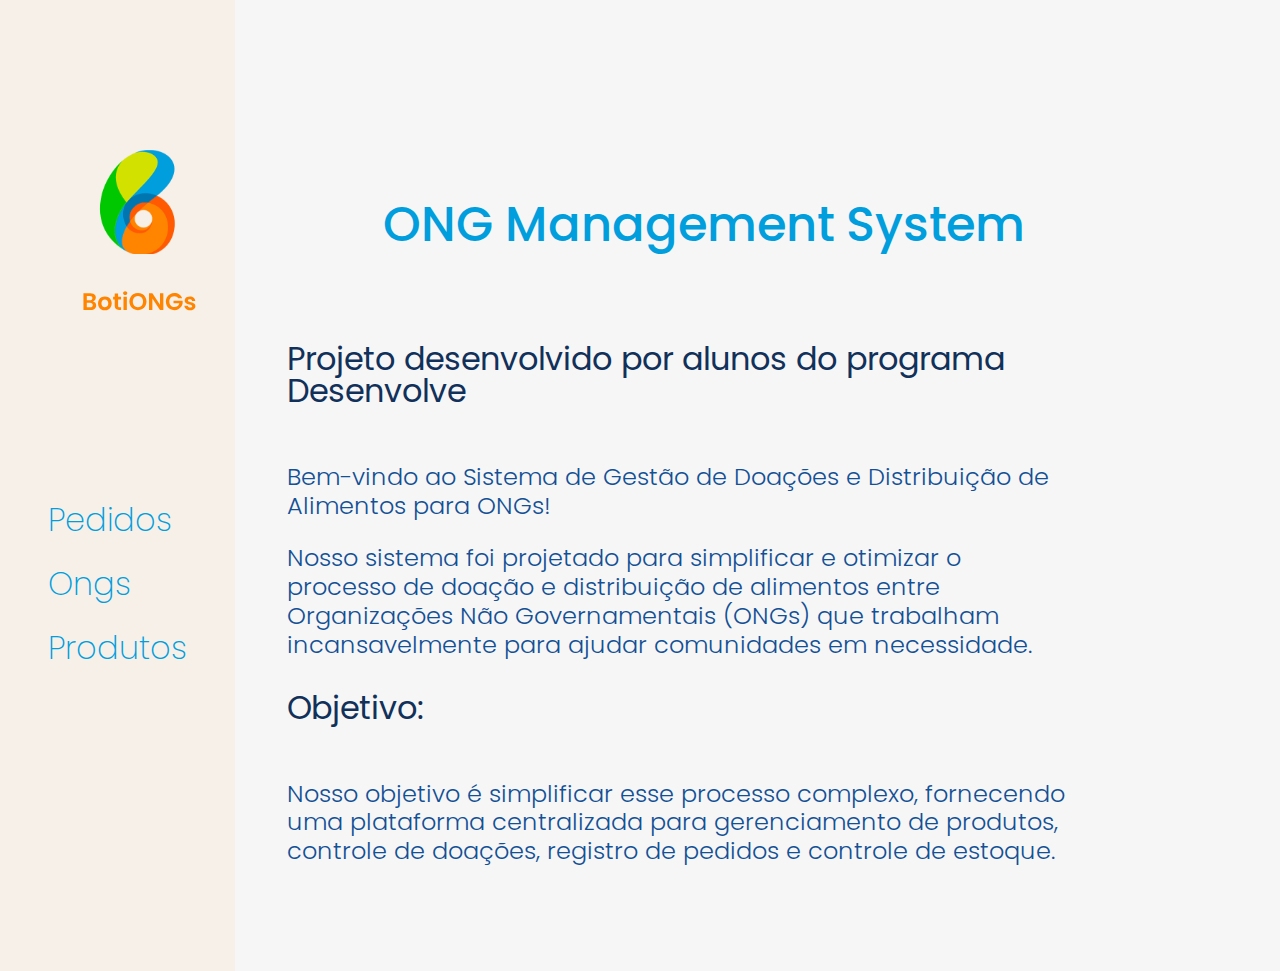
==== index.html @ 255d756d "pagina de index e de cadastro de produto" ====
<!DOCTYPE html>
<html lang="en">

<head>
    <meta charset="UTF-8">
    <meta name="viewport" content="width=device-width, initial-scale=1.0">
    <link rel="stylesheet" href="reset.css">
    <link rel="stylesheet" href="styles.css">
    <title>BotiOngs</title>
</head>

<body>
    <header class="cabecalho">

        <div class="container">
            <input type="checkbox" id="menu-index" class="container__botao">
            <label for="menu-index" class="opcoes__rotulo">
                <a href="index.html" class="lista-menu__link"><img src="img/logo.svg" alt="Logo BotiOngs"></a>
            </label>
            
            
        </div>
        <ul class="opcoes">
            <input type="checkbox" id="opcoes__pedidos" class="opcoes__botao__pedidos">
            <label for="opcoes__pedidos" class="opcoes__rotulo">
                <li class="opcoes__item__pedidos">Pedidos</li>
            </label>
            <ul class="lista-menu-pedidos">
                <li class="lista-menu__item">
                    <a href="#" class="lista-menu__link">Lista de pedidos</a>
                </li>

            </ul>

            <input type="checkbox" id="opcoes__ongs" class="opcoes__botao__ongs">
            <label for="opcoes__ongs" class="opcoes__rotulo">
                <li class="opcoes__item__ongs">Ongs</li>
            </label>
            <ul class="lista-menu-ongs">
                <li class="lista-menu__item">
                    <a href="#" class="lista-menu__link">Cadastro de ONGs</a>
                </li>
                <li class="lista-menu__item">
                    <a href="#" class="lista-menu__link">Lista de ONGs</a>
                </li>
                <li class="lista-menu__item">
                    <a href="#" class="lista-menu__link">Registro de doação</a>
                </li>
                <li class="lista-menu__item">
                    <a href="#" class="lista-menu__link">Estoque</a>
                </li>
            </ul>

            <input type="checkbox" id="opcoes__produtos" class="opcoes__botao__produtos">
            <label for="opcoes__produtos" class="opcoes__rotulo">
                <li class="opcoes__item__produtos">Produtos</li>
            </label>
            <ul class="lista-menu-produtos">
                <li class="lista-menu__item">
                    <a href="pages/cadastro-de-produtos.html" class="lista-menu__link">Cadastro de produtos</a>
                </li>
                <li class="lista-menu__item">
                    <a href="#" class="lista-menu__link">Produtos cadastrados</a>
                </li>
                <li class="lista-menu__item">
                    <a href="#" class="lista-menu__link">Registro de doação</a>
                </li>
                <li class="lista-menu__item">
                    <a href="#" class="lista-menu__link">Estoque</a>
                </li>
            </ul>

        </ul>


    </header>
    <section>
        <div class="container__texto-pag-principal">
            <h1 class="titulo__ong">ONG Management System</h1>
            <h3 class="subtitulo__ong">Projeto desenvolvido por alunos do programa Desenvolve</h3>
            <p class="texto__ong">Bem-vindo ao Sistema de Gestão de Doações e Distribuição de Alimentos para ONGs!</p>
            <p class="texto__ong">Nosso sistema foi projetado para simplificar 
                e otimizar o processo de doação e distribuição de alimentos entre 
                Organizações Não Governamentais (ONGs) 
                que trabalham incansavelmente para ajudar comunidades em necessidade.
            </p>
            <h4 class="subtitulo__ong">Objetivo:</h4>
            <p class="texto__ong">Nosso objetivo é simplificar esse processo complexo, fornecendo uma 
                plataforma centralizada para gerenciamento de produtos, 
                controle de doações, registro de pedidos e controle de estoque.
            </p>
        </div>
    </section>

</body>

</html>
---- styles.css ----
@import url('https://fonts.googleapis.com/css2?family=Poppins:ital,wght@0,100;0,200;0,300;0,400;0,500;0,600;0,700;0,800;0,900;1,100;1,200;1,300;1,400;1,500;1,600;1,700;1,800;1,900&display=swap');
@import url("styles/header.css");
@import url("styles/cadastro-de-produtos.css");

:root {
    --cor-azul-dark: #11315A;
    --cor-azul-dark-secondary: #135095;
    --cor-azul-primaria: #009EDD;
    --cor-laranja: #FF8400;
    --cor-laranja-opacity: rgb(255 132 0 / 5%);
    --cor-branco-extra-light: #F6FAFE;
    --cor-branco-light: #EDFAFF;
    --cor-verde-sucess: #00C800;
    --cor-amarelo-atencao: #EAE10B;
    --cor-vermelho-erro: #C92424;
    --cor-de-fundo: #F6F6F6;
    --cor-de-fundo-input: #F8F8F8;
    --cor-da-borda-input: #E0E0E0;
    --font-principal: 'Poppins';

}

body {
    background-color: var(--cor-de-fundo);
    font-family: var(--font-principal);
    font-size: 16px;
    font-weight: 400;
    display: flex;

}

.container__texto-pag-principal {
    display: flex;
    justify-content: center;
    flex-direction: column;
    width: 100%;
    margin: 10% 5%;
    
}

.titulo__ong {
    color: var(--cor-azul-primaria);
    font-size: 3em;
    font-weight: 500;
    padding: 0 2em;
    margin-top: 2em;
    margin-bottom: 1.3em;
}

.subtitulo__ong {
    color: var(--cor-azul-dark);
    font-size: 2em;
    font-weight: 400;
    margin: 1em 0;
    width: 80%;
}

.texto__ong {
    color: var(--cor-azul-dark-secondary);
    -webkit-margin-before: 1em;
    line-height: 1.2;
    font-size: 1.5em;
    font-weight: 300;
    padding-right: 25% ;
}
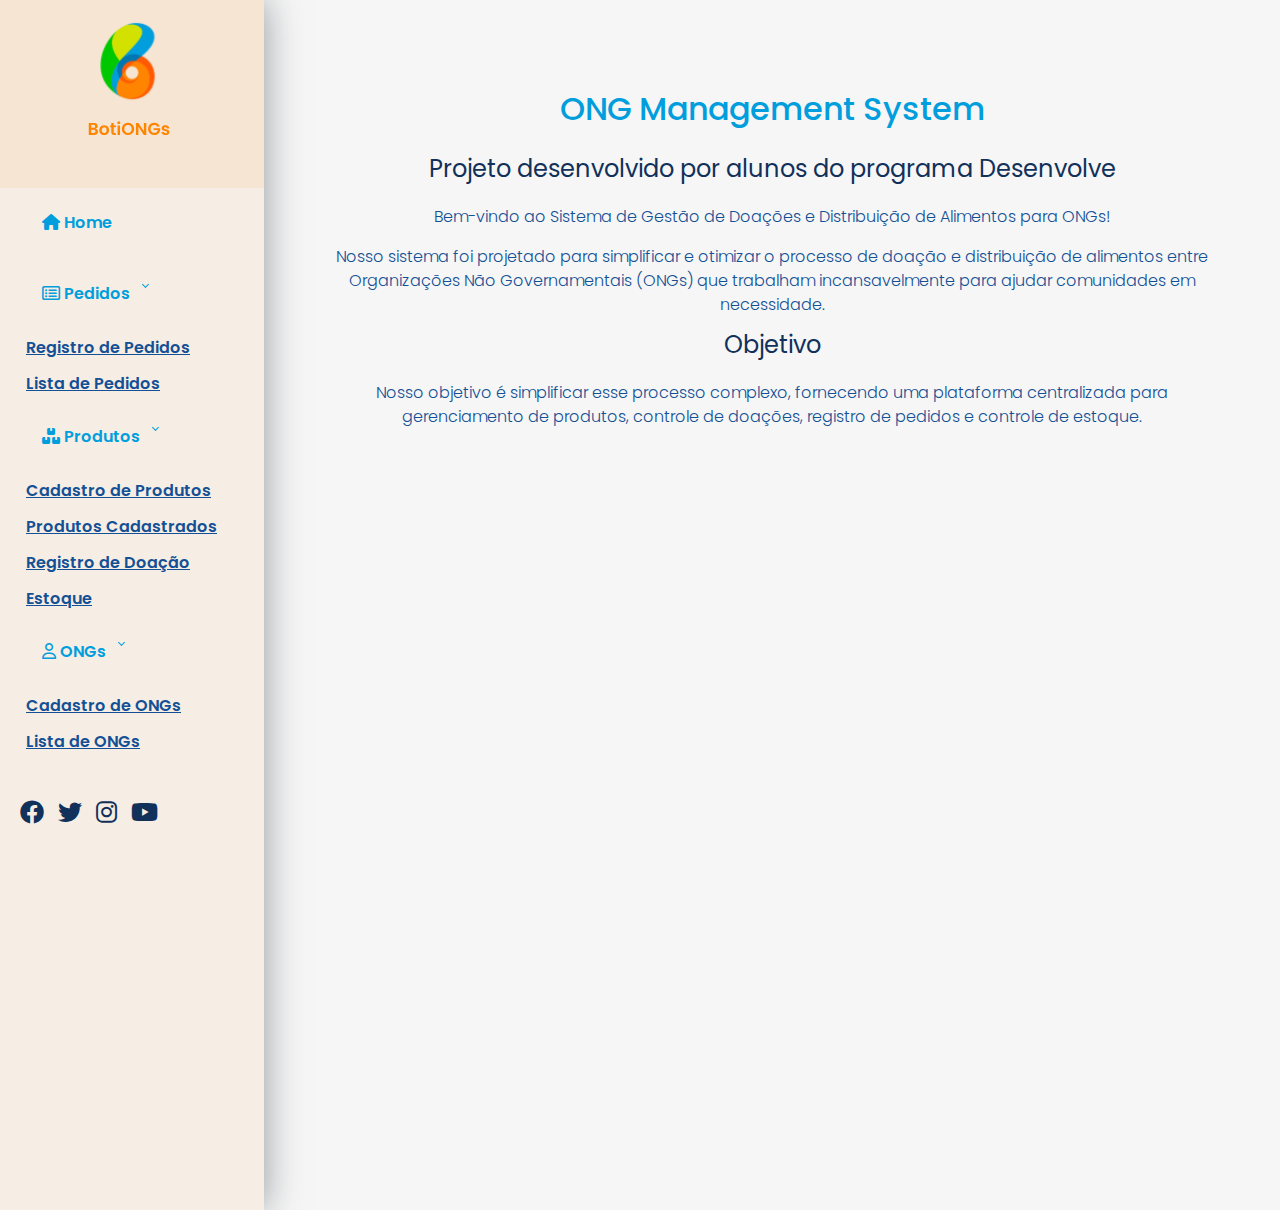
==== commit 0bf082d8: "criar cadastroOngs e atualizar  estrutura das pastas e arquivos" ====
--- a/index.html
+++ b/index.html
@@ -1,97 +1,43 @@
 <!DOCTYPE html>
-<html lang="en">
+<html lang="pt">
 
 <head>
     <meta charset="UTF-8">
     <meta name="viewport" content="width=device-width, initial-scale=1.0">
-    <link rel="stylesheet" href="reset.css">
+    <link rel="stylesheet" href="https://cdnjs.cloudflare.com/ajax/libs/font-awesome/6.0.0-beta3/css/all.min.css">
+    <link href="https://cdn.jsdelivr.net/npm/bootstrap@5.3.0-alpha3/dist/css/bootstrap.min.css" rel="stylesheet"
+        integrity="sha384-KK94CHFLLe+nY2dmCWGMq91rCGa5gtU4mk92HdvYe+M/SXH301p5ILy+dN9+nJOZ" crossorigin="anonymous">
     <link rel="stylesheet" href="styles.css">
     <title>BotiOngs</title>
 </head>
 
 <body>
-    <header class="cabecalho">
+    <!-- Inclua o cabeçalho -->
+    <div id="header-container"></div>
 
-        <div class="container">
-            <input type="checkbox" id="menu-index" class="container__botao">
-            <label for="menu-index" class="opcoes__rotulo">
-                <a href="index.html" class="lista-menu__link"><img src="img/logo.svg" alt="Logo BotiOngs"></a>
-            </label>
-            
-            
-        </div>
-        <ul class="opcoes">
-            <input type="checkbox" id="opcoes__pedidos" class="opcoes__botao__pedidos">
-            <label for="opcoes__pedidos" class="opcoes__rotulo">
-                <li class="opcoes__item__pedidos">Pedidos</li>
-            </label>
-            <ul class="lista-menu-pedidos">
-                <li class="lista-menu__item">
-                    <a href="#" class="lista-menu__link">Lista de pedidos</a>
-                </li>
-
-            </ul>
-
-            <input type="checkbox" id="opcoes__ongs" class="opcoes__botao__ongs">
-            <label for="opcoes__ongs" class="opcoes__rotulo">
-                <li class="opcoes__item__ongs">Ongs</li>
-            </label>
-            <ul class="lista-menu-ongs">
-                <li class="lista-menu__item">
-                    <a href="#" class="lista-menu__link">Cadastro de ONGs</a>
-                </li>
-                <li class="lista-menu__item">
-                    <a href="#" class="lista-menu__link">Lista de ONGs</a>
-                </li>
-                <li class="lista-menu__item">
-                    <a href="#" class="lista-menu__link">Registro de doação</a>
-                </li>
-                <li class="lista-menu__item">
-                    <a href="#" class="lista-menu__link">Estoque</a>
-                </li>
-            </ul>
-
-            <input type="checkbox" id="opcoes__produtos" class="opcoes__botao__produtos">
-            <label for="opcoes__produtos" class="opcoes__rotulo">
-                <li class="opcoes__item__produtos">Produtos</li>
-            </label>
-            <ul class="lista-menu-produtos">
-                <li class="lista-menu__item">
-                    <a href="pages/cadastro-de-produtos.html" class="lista-menu__link">Cadastro de produtos</a>
-                </li>
-                <li class="lista-menu__item">
-                    <a href="#" class="lista-menu__link">Produtos cadastrados</a>
-                </li>
-                <li class="lista-menu__item">
-                    <a href="#" class="lista-menu__link">Registro de doação</a>
-                </li>
-                <li class="lista-menu__item">
-                    <a href="#" class="lista-menu__link">Estoque</a>
-                </li>
-            </ul>
-
-        </ul>
-
-
-    </header>
-    <section>
-        <div class="container__texto-pag-principal">
+    <main class="main">
+      
+        
+        
+        <section class="container__texto-pag-principal">
             <h1 class="titulo__ong">ONG Management System</h1>
             <h3 class="subtitulo__ong">Projeto desenvolvido por alunos do programa Desenvolve</h3>
             <p class="texto__ong">Bem-vindo ao Sistema de Gestão de Doações e Distribuição de Alimentos para ONGs!</p>
-            <p class="texto__ong">Nosso sistema foi projetado para simplificar 
-                e otimizar o processo de doação e distribuição de alimentos entre 
-                Organizações Não Governamentais (ONGs) 
-                que trabalham incansavelmente para ajudar comunidades em necessidade.
-            </p>
-            <h4 class="subtitulo__ong">Objetivo:</h4>
-            <p class="texto__ong">Nosso objetivo é simplificar esse processo complexo, fornecendo uma 
-                plataforma centralizada para gerenciamento de produtos, 
-                controle de doações, registro de pedidos e controle de estoque.
-            </p>
-        </div>
-    </section>
+            <p class="texto__ong">Nosso sistema foi projetado para simplificar e otimizar o processo de doação e
+                distribuição de alimentos entre Organizações Não Governamentais (ONGs) que trabalham incansavelmente
+                para ajudar comunidades em necessidade.</p>
+            <h4 class="subtitulo__ong">Objetivo</h4>
+            <p class="texto__ong">Nosso objetivo é simplificar esse processo complexo, fornecendo uma plataforma
+                centralizada para gerenciamento de produtos, controle de doações, registro de pedidos e controle de
+                estoque.</p>
+        </section>
+    </main>
 
-</body>
+    <script src="./js/script.js"></script>
+    <script src="https://cdn.jsdelivr.net/npm/bootstrap@5.3.0-alpha3/dist/js/bootstrap.bundle.min.js"
+        integrity="sha384-ENjdO4Dr2bkBIFxQpeoTz1HIcje39Wm4jDKdf19U8gI4ddQ3GYNS7NTKfAdVQSZe" crossorigin="anonymous"></script>
+    
+
+    </body>
 
 </html>
--- a/styles.css
+++ b/styles.css
@@ -1,65 +1,50 @@
 @import url('https://fonts.googleapis.com/css2?family=Poppins:ital,wght@0,100;0,200;0,300;0,400;0,500;0,600;0,700;0,800;0,900;1,100;1,200;1,300;1,400;1,500;1,600;1,700;1,800;1,900&display=swap');
+@import url("styles/reset.css");
 @import url("styles/header.css");
-@import url("styles/cadastro-de-produtos.css");
+@import url("styles/cadastroProdutos.css");
+@import url("styles/produtos.css");
+@import url("styles/registroDoacao.css");
+@import url("styles/estoque.css");
+@import url("styles/index.css");
+@import url("styles/cadastroOngs.css");
+@import url("styles/listaOngs.css");
+@import url("styles/search.css");
+@import url("styles/registroPedidos.css");
+@import url("styles/listaPedidos.css");
+
+
 
 :root {
     --cor-azul-dark: #11315A;
     --cor-azul-dark-secondary: #135095;
     --cor-azul-primaria: #009EDD;
     --cor-laranja: #FF8400;
-    --cor-laranja-opacity: rgb(255 132 0 / 5%);
+    --cor-laranja-opacity: rgb(255 132 0 / 7%);
+    --cor-laranja-opacity2: rgb(255 132 0 / 55%);
     --cor-branco-extra-light: #F6FAFE;
     --cor-branco-light: #EDFAFF;
-    --cor-verde-sucess: #00C800;
-    --cor-amarelo-atencao: #EAE10B;
-    --cor-vermelho-erro: #C92424;
-    --cor-de-fundo: #F6F6F6;
-    --cor-de-fundo-input: #F8F8F8;
-    --cor-da-borda-input: #E0E0E0;
-    --font-principal: 'Poppins';
+    --cor-sucess: #00C800;
+    --cor-atencao: #EAE10B;
+    --cor-erro: #C92424;
+    --cor-fundo: #F6F6F6;
+    --cor-fundo-cabecalho:#fdf5e6;
+    --cor-fundo-input: #F8F8F8;
+    --cor-borda-input: #E0E0E0;
+    --cor-placeholder: #888282aa;
+    --font-principal: 'Poppins', sans-serif;
 
 }
 
+
+
 body {
-    background-color: var(--cor-de-fundo);
+    background-color: var(--cor-fundo);
     font-family: var(--font-principal);
     font-size: 16px;
     font-weight: 400;
     display: flex;
-
+    justify-content: center;
+    align-items: center;
+    min-height: 100vh;
+    margin: 0;
 }
-
-.container__texto-pag-principal {
-    display: flex;
-    justify-content: center;
-    flex-direction: column;
-    width: 100%;
-    margin: 10% 5%;
-    
-}
-
-.titulo__ong {
-    color: var(--cor-azul-primaria);
-    font-size: 3em;
-    font-weight: 500;
-    padding: 0 2em;
-    margin-top: 2em;
-    margin-bottom: 1.3em;
-}
-
-.subtitulo__ong {
-    color: var(--cor-azul-dark);
-    font-size: 2em;
-    font-weight: 400;
-    margin: 1em 0;
-    width: 80%;
-}
-
-.texto__ong {
-    color: var(--cor-azul-dark-secondary);
-    -webkit-margin-before: 1em;
-    line-height: 1.2;
-    font-size: 1.5em;
-    font-weight: 300;
-    padding-right: 25% ;
-}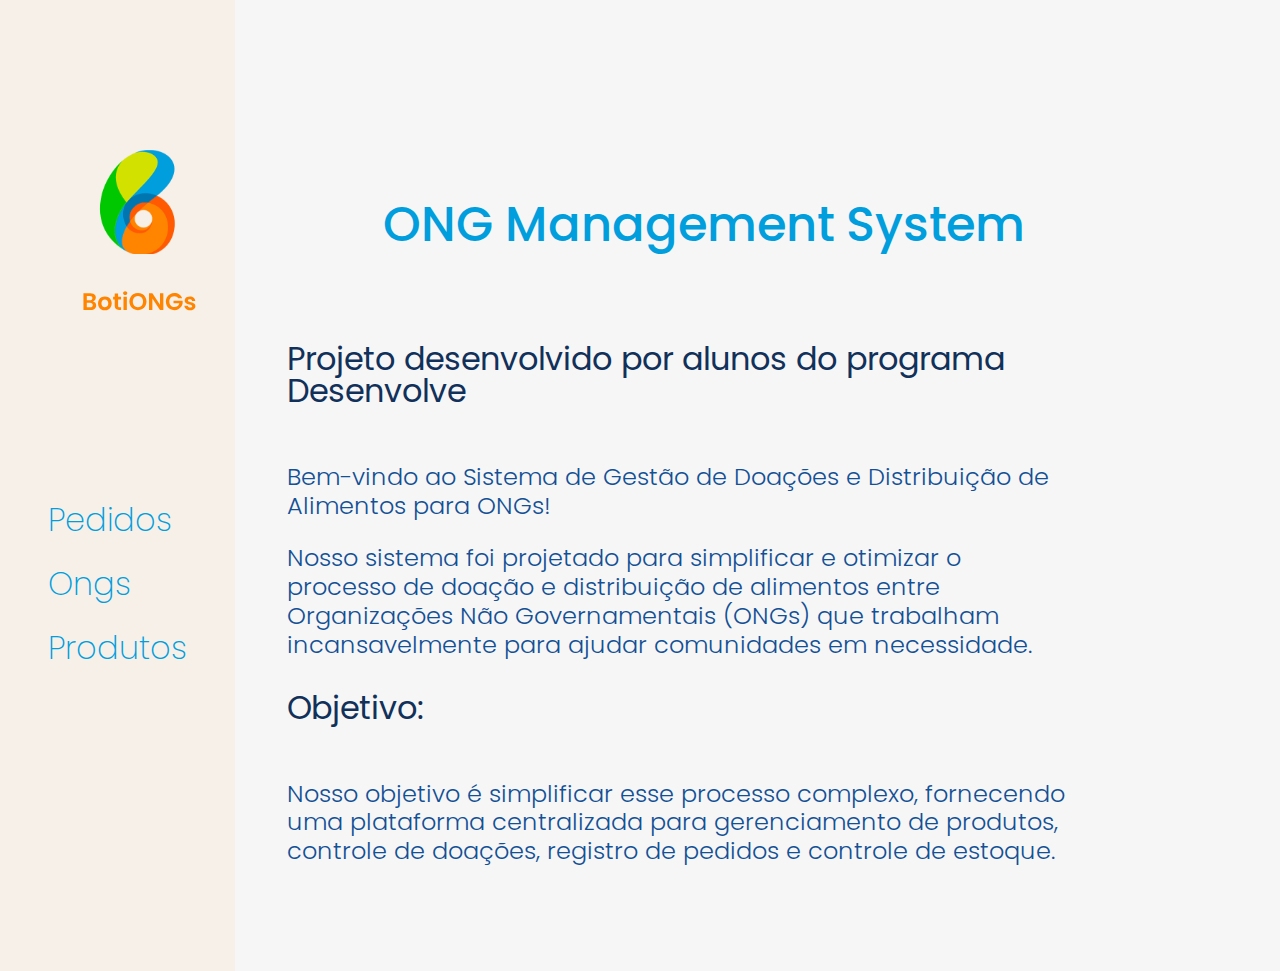
==== commit 801946da: "Merge pull request #2 from desenvolve-fullstack/feature/20-CADASTRAR-PRODUTO" ====
--- a/index.html
+++ b/index.html
@@ -1,43 +1,97 @@
 <!DOCTYPE html>
-<html lang="pt">
+<html lang="en">
 
 <head>
     <meta charset="UTF-8">
     <meta name="viewport" content="width=device-width, initial-scale=1.0">
-    <link rel="stylesheet" href="https://cdnjs.cloudflare.com/ajax/libs/font-awesome/6.0.0-beta3/css/all.min.css">
-    <link href="https://cdn.jsdelivr.net/npm/bootstrap@5.3.0-alpha3/dist/css/bootstrap.min.css" rel="stylesheet"
-        integrity="sha384-KK94CHFLLe+nY2dmCWGMq91rCGa5gtU4mk92HdvYe+M/SXH301p5ILy+dN9+nJOZ" crossorigin="anonymous">
+    <link rel="stylesheet" href="reset.css">
     <link rel="stylesheet" href="styles.css">
     <title>BotiOngs</title>
 </head>
 
 <body>
-    <!-- Inclua o cabeçalho -->
-    <div id="header-container"></div>
+    <header class="cabecalho">
 
-    <main class="main">
-      
-        
-        
-        <section class="container__texto-pag-principal">
+        <div class="container">
+            <input type="checkbox" id="menu-index" class="container__botao">
+            <label for="menu-index" class="opcoes__rotulo">
+                <a href="index.html" class="lista-menu__link"><img src="img/logo.svg" alt="Logo BotiOngs"></a>
+            </label>
+            
+            
+        </div>
+        <ul class="opcoes">
+            <input type="checkbox" id="opcoes__pedidos" class="opcoes__botao__pedidos">
+            <label for="opcoes__pedidos" class="opcoes__rotulo">
+                <li class="opcoes__item__pedidos">Pedidos</li>
+            </label>
+            <ul class="lista-menu-pedidos">
+                <li class="lista-menu__item">
+                    <a href="#" class="lista-menu__link">Lista de pedidos</a>
+                </li>
+
+            </ul>
+
+            <input type="checkbox" id="opcoes__ongs" class="opcoes__botao__ongs">
+            <label for="opcoes__ongs" class="opcoes__rotulo">
+                <li class="opcoes__item__ongs">Ongs</li>
+            </label>
+            <ul class="lista-menu-ongs">
+                <li class="lista-menu__item">
+                    <a href="#" class="lista-menu__link">Cadastro de ONGs</a>
+                </li>
+                <li class="lista-menu__item">
+                    <a href="#" class="lista-menu__link">Lista de ONGs</a>
+                </li>
+                <li class="lista-menu__item">
+                    <a href="#" class="lista-menu__link">Registro de doação</a>
+                </li>
+                <li class="lista-menu__item">
+                    <a href="#" class="lista-menu__link">Estoque</a>
+                </li>
+            </ul>
+
+            <input type="checkbox" id="opcoes__produtos" class="opcoes__botao__produtos">
+            <label for="opcoes__produtos" class="opcoes__rotulo">
+                <li class="opcoes__item__produtos">Produtos</li>
+            </label>
+            <ul class="lista-menu-produtos">
+                <li class="lista-menu__item">
+                    <a href="pages/cadastro-de-produtos.html" class="lista-menu__link">Cadastro de produtos</a>
+                </li>
+                <li class="lista-menu__item">
+                    <a href="#" class="lista-menu__link">Produtos cadastrados</a>
+                </li>
+                <li class="lista-menu__item">
+                    <a href="#" class="lista-menu__link">Registro de doação</a>
+                </li>
+                <li class="lista-menu__item">
+                    <a href="#" class="lista-menu__link">Estoque</a>
+                </li>
+            </ul>
+
+        </ul>
+
+
+    </header>
+    <section>
+        <div class="container__texto-pag-principal">
             <h1 class="titulo__ong">ONG Management System</h1>
             <h3 class="subtitulo__ong">Projeto desenvolvido por alunos do programa Desenvolve</h3>
             <p class="texto__ong">Bem-vindo ao Sistema de Gestão de Doações e Distribuição de Alimentos para ONGs!</p>
-            <p class="texto__ong">Nosso sistema foi projetado para simplificar e otimizar o processo de doação e
-                distribuição de alimentos entre Organizações Não Governamentais (ONGs) que trabalham incansavelmente
-                para ajudar comunidades em necessidade.</p>
-            <h4 class="subtitulo__ong">Objetivo</h4>
-            <p class="texto__ong">Nosso objetivo é simplificar esse processo complexo, fornecendo uma plataforma
-                centralizada para gerenciamento de produtos, controle de doações, registro de pedidos e controle de
-                estoque.</p>
-        </section>
-    </main>
+            <p class="texto__ong">Nosso sistema foi projetado para simplificar 
+                e otimizar o processo de doação e distribuição de alimentos entre 
+                Organizações Não Governamentais (ONGs) 
+                que trabalham incansavelmente para ajudar comunidades em necessidade.
+            </p>
+            <h4 class="subtitulo__ong">Objetivo:</h4>
+            <p class="texto__ong">Nosso objetivo é simplificar esse processo complexo, fornecendo uma 
+                plataforma centralizada para gerenciamento de produtos, 
+                controle de doações, registro de pedidos e controle de estoque.
+            </p>
+        </div>
+    </section>
 
-    <script src="./js/script.js"></script>
-    <script src="https://cdn.jsdelivr.net/npm/bootstrap@5.3.0-alpha3/dist/js/bootstrap.bundle.min.js"
-        integrity="sha384-ENjdO4Dr2bkBIFxQpeoTz1HIcje39Wm4jDKdf19U8gI4ddQ3GYNS7NTKfAdVQSZe" crossorigin="anonymous"></script>
-    
-
-    </body>
+</body>
 
 </html>
--- a/styles.css
+++ b/styles.css
@@ -1,50 +1,65 @@
 @import url('https://fonts.googleapis.com/css2?family=Poppins:ital,wght@0,100;0,200;0,300;0,400;0,500;0,600;0,700;0,800;0,900;1,100;1,200;1,300;1,400;1,500;1,600;1,700;1,800;1,900&display=swap');
-@import url("styles/reset.css");
 @import url("styles/header.css");
-@import url("styles/cadastroProdutos.css");
-@import url("styles/produtos.css");
-@import url("styles/registroDoacao.css");
-@import url("styles/estoque.css");
-@import url("styles/index.css");
-@import url("styles/cadastroOngs.css");
-@import url("styles/listaOngs.css");
-@import url("styles/search.css");
-@import url("styles/registroPedidos.css");
-@import url("styles/listaPedidos.css");
-
-
+@import url("styles/cadastro-de-produtos.css");
 
 :root {
     --cor-azul-dark: #11315A;
     --cor-azul-dark-secondary: #135095;
     --cor-azul-primaria: #009EDD;
     --cor-laranja: #FF8400;
-    --cor-laranja-opacity: rgb(255 132 0 / 7%);
-    --cor-laranja-opacity2: rgb(255 132 0 / 55%);
+    --cor-laranja-opacity: rgb(255 132 0 / 5%);
     --cor-branco-extra-light: #F6FAFE;
     --cor-branco-light: #EDFAFF;
-    --cor-sucess: #00C800;
-    --cor-atencao: #EAE10B;
-    --cor-erro: #C92424;
-    --cor-fundo: #F6F6F6;
-    --cor-fundo-cabecalho:#fdf5e6;
-    --cor-fundo-input: #F8F8F8;
-    --cor-borda-input: #E0E0E0;
-    --cor-placeholder: #888282aa;
-    --font-principal: 'Poppins', sans-serif;
+    --cor-verde-sucess: #00C800;
+    --cor-amarelo-atencao: #EAE10B;
+    --cor-vermelho-erro: #C92424;
+    --cor-de-fundo: #F6F6F6;
+    --cor-de-fundo-input: #F8F8F8;
+    --cor-da-borda-input: #E0E0E0;
+    --font-principal: 'Poppins';
 
 }
 
-
-
 body {
-    background-color: var(--cor-fundo);
+    background-color: var(--cor-de-fundo);
     font-family: var(--font-principal);
     font-size: 16px;
     font-weight: 400;
     display: flex;
+
+}
+
+.container__texto-pag-principal {
+    display: flex;
     justify-content: center;
-    align-items: center;
-    min-height: 100vh;
-    margin: 0;
+    flex-direction: column;
+    width: 100%;
+    margin: 10% 5%;
+    
 }
+
+.titulo__ong {
+    color: var(--cor-azul-primaria);
+    font-size: 3em;
+    font-weight: 500;
+    padding: 0 2em;
+    margin-top: 2em;
+    margin-bottom: 1.3em;
+}
+
+.subtitulo__ong {
+    color: var(--cor-azul-dark);
+    font-size: 2em;
+    font-weight: 400;
+    margin: 1em 0;
+    width: 80%;
+}
+
+.texto__ong {
+    color: var(--cor-azul-dark-secondary);
+    -webkit-margin-before: 1em;
+    line-height: 1.2;
+    font-size: 1.5em;
+    font-weight: 300;
+    padding-right: 25% ;
+}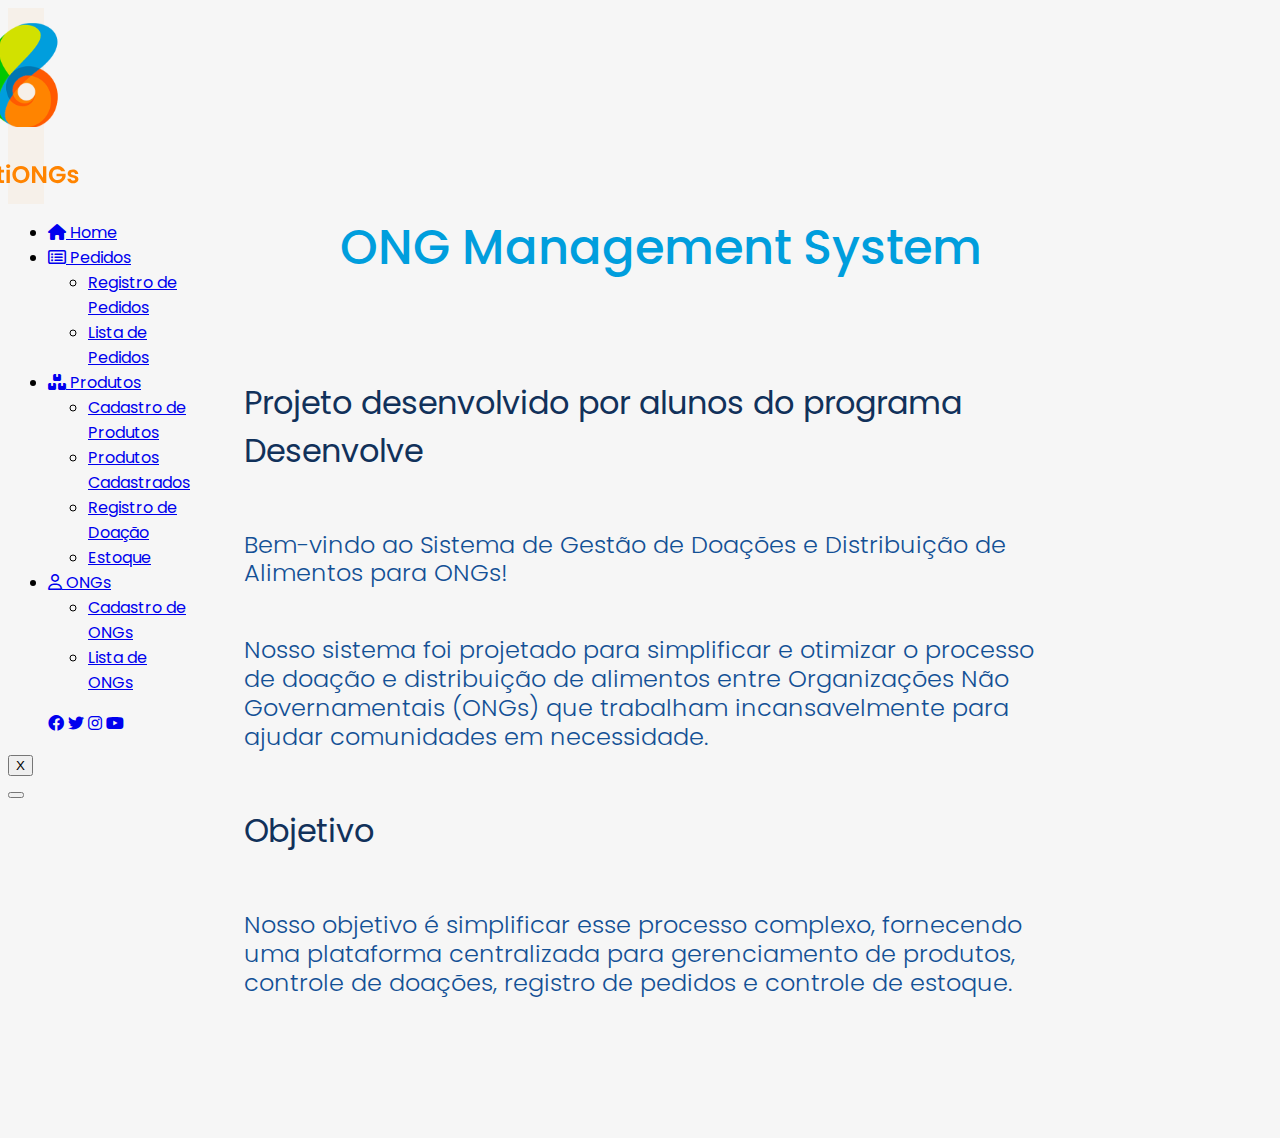
==== commit 5cc12ac6: "ajustando o codigo, conforme sugestao gestor" ====
--- a/index.html
+++ b/index.html
@@ -1,97 +1,42 @@
 <!DOCTYPE html>
-<html lang="en">
+<html lang="pt">
 
 <head>
     <meta charset="UTF-8">
     <meta name="viewport" content="width=device-width, initial-scale=1.0">
-    <link rel="stylesheet" href="reset.css">
+    <link rel="stylesheet" href="https://cdnjs.cloudflare.com/ajax/libs/font-awesome/6.0.0-beta3/css/all.min.css">
+    <link href="https://cdn.jsdelivr.net/npm/bootstrap@5.3.0-alpha3/dist/css/bootstrap.min.css" rel="stylesheet"
+        integrity="sha384-KK94CHFLLe+nY2dmCWGMq91rCGa5gtU4mk92HdvYe+M/SXH301p5ILy+dN9+nJOZ" crossorigin="anonymous">
     <link rel="stylesheet" href="styles.css">
     <title>BotiOngs</title>
 </head>
 
 <body>
-    <header class="cabecalho">
+    <!-- Inclua o cabeçalho -->
+    <div id="header-container"></div>
 
-        <div class="container">
-            <input type="checkbox" id="menu-index" class="container__botao">
-            <label for="menu-index" class="opcoes__rotulo">
-                <a href="index.html" class="lista-menu__link"><img src="img/logo.svg" alt="Logo BotiOngs"></a>
-            </label>
-            
-            
-        </div>
-        <ul class="opcoes">
-            <input type="checkbox" id="opcoes__pedidos" class="opcoes__botao__pedidos">
-            <label for="opcoes__pedidos" class="opcoes__rotulo">
-                <li class="opcoes__item__pedidos">Pedidos</li>
-            </label>
-            <ul class="lista-menu-pedidos">
-                <li class="lista-menu__item">
-                    <a href="#" class="lista-menu__link">Lista de pedidos</a>
-                </li>
-
-            </ul>
-
-            <input type="checkbox" id="opcoes__ongs" class="opcoes__botao__ongs">
-            <label for="opcoes__ongs" class="opcoes__rotulo">
-                <li class="opcoes__item__ongs">Ongs</li>
-            </label>
-            <ul class="lista-menu-ongs">
-                <li class="lista-menu__item">
-                    <a href="#" class="lista-menu__link">Cadastro de ONGs</a>
-                </li>
-                <li class="lista-menu__item">
-                    <a href="#" class="lista-menu__link">Lista de ONGs</a>
-                </li>
-                <li class="lista-menu__item">
-                    <a href="#" class="lista-menu__link">Registro de doação</a>
-                </li>
-                <li class="lista-menu__item">
-                    <a href="#" class="lista-menu__link">Estoque</a>
-                </li>
-            </ul>
-
-            <input type="checkbox" id="opcoes__produtos" class="opcoes__botao__produtos">
-            <label for="opcoes__produtos" class="opcoes__rotulo">
-                <li class="opcoes__item__produtos">Produtos</li>
-            </label>
-            <ul class="lista-menu-produtos">
-                <li class="lista-menu__item">
-                    <a href="pages/cadastro-de-produtos.html" class="lista-menu__link">Cadastro de produtos</a>
-                </li>
-                <li class="lista-menu__item">
-                    <a href="#" class="lista-menu__link">Produtos cadastrados</a>
-                </li>
-                <li class="lista-menu__item">
-                    <a href="#" class="lista-menu__link">Registro de doação</a>
-                </li>
-                <li class="lista-menu__item">
-                    <a href="#" class="lista-menu__link">Estoque</a>
-                </li>
-            </ul>
-
-        </ul>
-
-
-    </header>
-    <section>
-        <div class="container__texto-pag-principal">
+    <main class="main">
+      
+        
+        <section class="container__texto-pag-principal">
             <h1 class="titulo__ong">ONG Management System</h1>
             <h3 class="subtitulo__ong">Projeto desenvolvido por alunos do programa Desenvolve</h3>
             <p class="texto__ong">Bem-vindo ao Sistema de Gestão de Doações e Distribuição de Alimentos para ONGs!</p>
-            <p class="texto__ong">Nosso sistema foi projetado para simplificar 
-                e otimizar o processo de doação e distribuição de alimentos entre 
-                Organizações Não Governamentais (ONGs) 
-                que trabalham incansavelmente para ajudar comunidades em necessidade.
-            </p>
-            <h4 class="subtitulo__ong">Objetivo:</h4>
-            <p class="texto__ong">Nosso objetivo é simplificar esse processo complexo, fornecendo uma 
-                plataforma centralizada para gerenciamento de produtos, 
-                controle de doações, registro de pedidos e controle de estoque.
-            </p>
-        </div>
-    </section>
+            <p class="texto__ong">Nosso sistema foi projetado para simplificar e otimizar o processo de doação e
+                distribuição de alimentos entre Organizações Não Governamentais (ONGs) que trabalham incansavelmente
+                para ajudar comunidades em necessidade.</p>
+            <h4 class="subtitulo__ong">Objetivo</h4>
+            <p class="texto__ong">Nosso objetivo é simplificar esse processo complexo, fornecendo uma plataforma
+                centralizada para gerenciamento de produtos, controle de doações, registro de pedidos e controle de
+                estoque.</p>
+        </section>
+    </main>
 
-</body>
+    <script src="./js/script.js"></script>
+    <script src="https://cdn.jsdelivr.net/npm/bootstrap@5.3.0-alpha3/dist/js/bootstrap.bundle.min.js"
+        integrity="sha384-ENjdO4Dr2bkBIFxQpeoTz1HIcje39Wm4jDKdf19U8gI4ddQ3GYNS7NTKfAdVQSZe" crossorigin="anonymous"></script>
+    
+
+    </body>
 
 </html>
